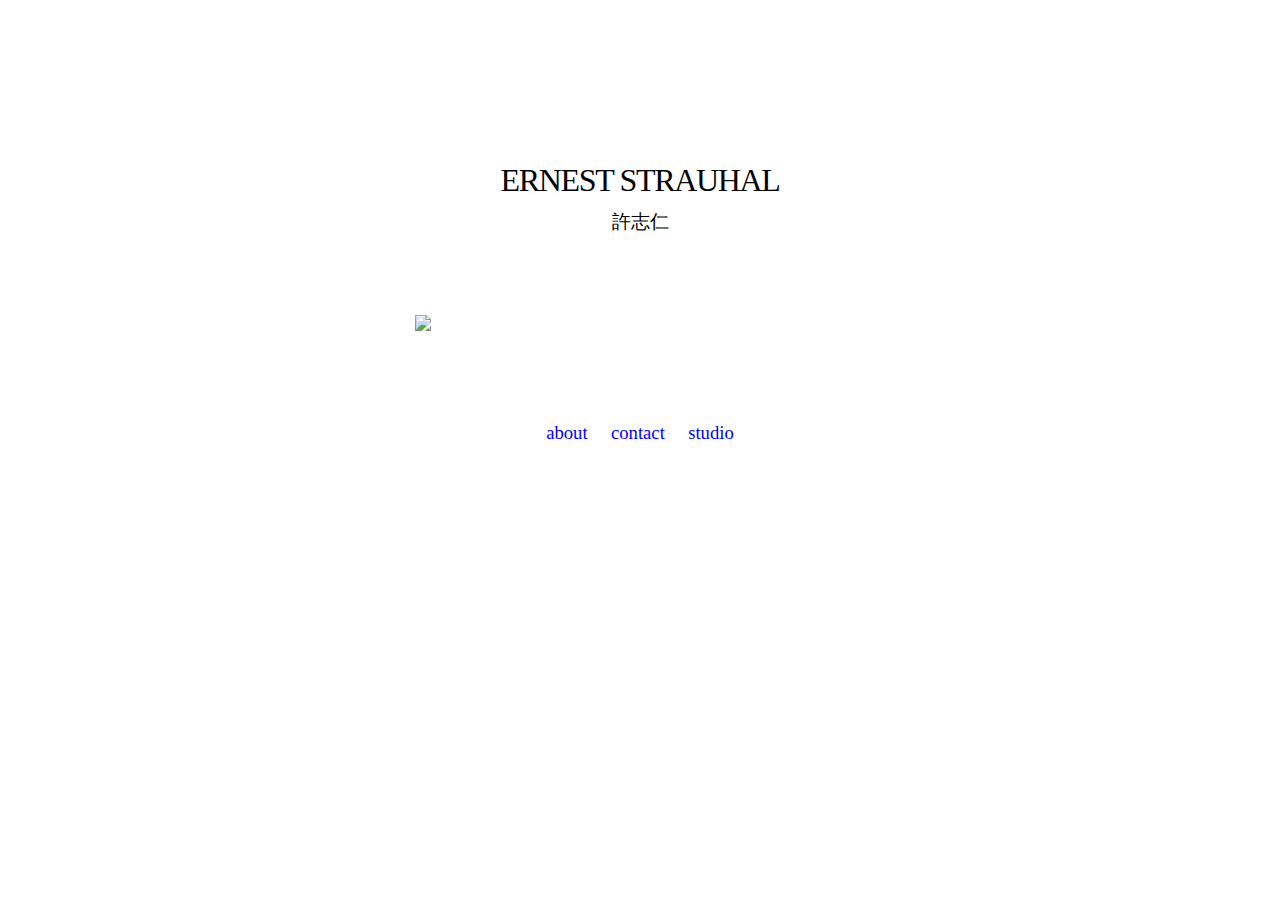
==== index.html @ 5dcdcf38 "jk" ====
<!DOCTYPE html>
<html lang="en">
<head>
	<meta charset="utf-8">
	<meta http-equiv="X-UA-Compatible" content="IE=edge">
	<meta name="viewport" content="width=device-width, initial-scale=1">

	<title>ERNEST STRAUHAL 許志仁</title>

	<link rel="stylesheet" href="style.css">
	<link rel="shortcut icon" href="{Favicon}">
	<link rel="alternate" type="application/rss+xml" href="{RSS}">
	<link rel="apple-touch-icon" sizes="180x180" href="/apple-touch-icon.png">
	<link rel="icon" type="image/png" sizes="32x32" href="/favicon-32x32.png">
	<link rel="icon" type="image/png" sizes="16x16" href="/favicon-16x16.png">
	<link rel="manifest" href="/site.webmanifest">

</head>

<body onload="hide()">
	
	<h1>ERNEST STRAUHAL</h1>

	<p>許志仁</p>

	<div id="ernest"><img src="ernest1.png"></div>

	<div id="about">
		<p>Ernest Strauhal b. 2000 San Francisco</a></p><br>
		<img src="passport.png"><br>
		<p>All work © Ernest Strauhal</p><br>
		<p style="color: red;"><a onclick="about()">[x] close</a></p>
	</div>

	<div id="contact">
		<p>Instagram -&nbsp;<a href="https://instagram.com/erneststrauhal">instagram.com/erneststrauhal</a></p>
		<p>Linkedin -&nbsp;<a href="https://linkedin.com/in/erneststrauhal">linkedin.com/in/erneststrauhal</a></p><br>
		<p>Email -&nbsp;<a href="mailto:hello@erneststrauhal.com">hello@erneststrauhal.com</a></p>
		<p>Personal -&nbsp;<a href="mailto:ernest@studiostrauhal.com">ernest@studiostrauhal.com</a></p><br>
		<p>Zoom-&nbsp;<a href="https://zoom.us/j/3034563528">303 456 3528</a></p>
		<p>Facetime -&nbsp;<a href="facetime:hello@erneststrauhal.com">tap here</a></p><br>
		<p style="color: red;"><a onclick="contact()">[x] close</a></p>
	</div>

	<div id="links"><p>
		<a onclick="about()">about</a> &nbsp;&nbsp;&nbsp;
		<a onclick="contact()">contact</a> &nbsp;&nbsp;&nbsp;
		<a href="https://studiostrauhal.com">studio</a>
	</p></div>

</body>
<script src="script.js" defer></script>
</html>
---- style.css ----
body{
	margin-top: 18vh;
	margin-bottom: 150px;
	font-family: times new roman;
	color: black;
	overflow-x: hidden;
	/*fuck your helvetica*/
}

h1{
	font-weight: 200;
	font-size: 24pt;
	letter-spacing: -1pt;
	text-align: center;
}

p{
	line-height: 0.25;
	font-size: 14pt;
	text-decoration: none;
	text-align: center
}

a{
	text-decoration: none;
	text-align: center
	color: #00f;
}

a:hover {
	text-decoration: underline;
	cursor: pointer;
}

a:visited {
	color: #00f;
}

img {
	width: 50vh;
	display: block;
	margin-left: auto;
	margin-right: auto;
}

#ernest img {
	margin-top: 10vh;	
	display: block;
	margin-left: auto;
	margin-right: auto;
}

#about {
	cursor: move;
	position: absolute;
	top: 20vh;
	left: 10vw;
	white-space: nowrap;
	padding: 50px 100px 50px 100px;
	background-color: white;
	outline-style: solid;
	outline-width: 0.1px;
}

#contact {
	cursor: move;
	position: absolute;
	top: 40vh;
	left: 25vw;
	white-space: nowrap;
	padding: 50px 100px 50px 100px;
	background-color: white;
	outline-style: solid;
	outline-width: 0.1px;
}

#links {
	margin-top: 100px;
	color: #00f;
	-webkit-user-select: none;
	-moz-user-select: none;
}

@media screen and (max-width: 600px) {
	img {
		max-width: 75%;
	}

	#about {
		position: absolute;
		top: 10vh;
		left: 1vw;
		width: 80vw;
		white-space: nowrap;
		padding: 50px 30px 60px 30px;
		outline-width: 0.1px;
	}

	#contact {
		position: absolute;
		top: 25vh;
		left: 1vw;
		width: 80vw;
		padding: 50px 30px 60px 30px;
	}
}
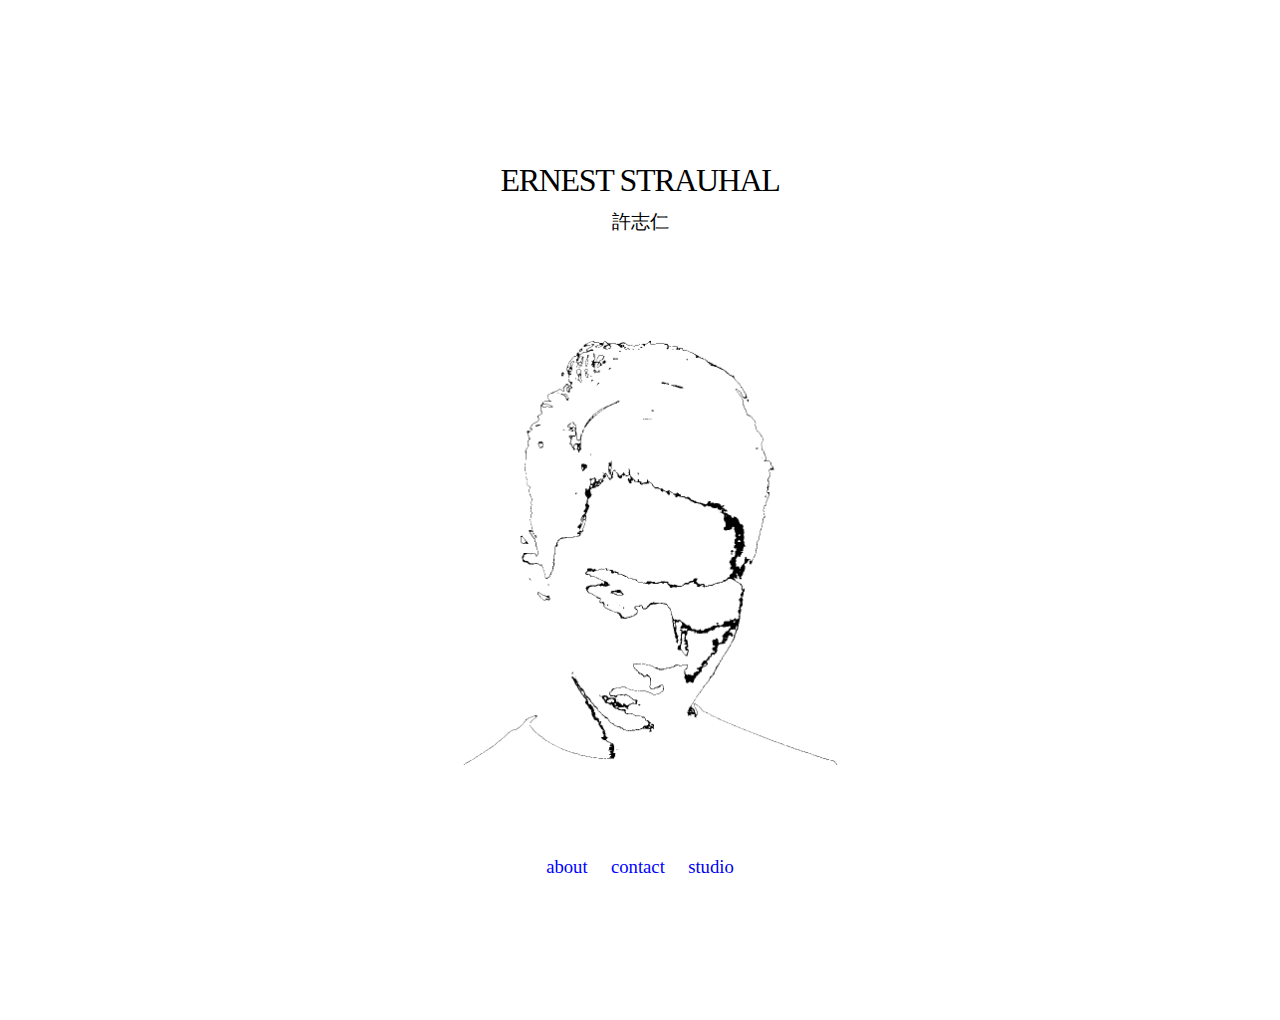
==== commit 1bb1d1ee: "k" ====
--- a/index.html
+++ b/index.html
@@ -23,7 +23,7 @@
 
 	<p>許志仁</p>
 
-	<div id="ernest"><img src="ernest1.png"></div>
+	<div id="ernest"><img src="ernest.png"></div>
 
 	<div id="about">
 		<p>Ernest Strauhal b. 2000 San Francisco</a></p><br>
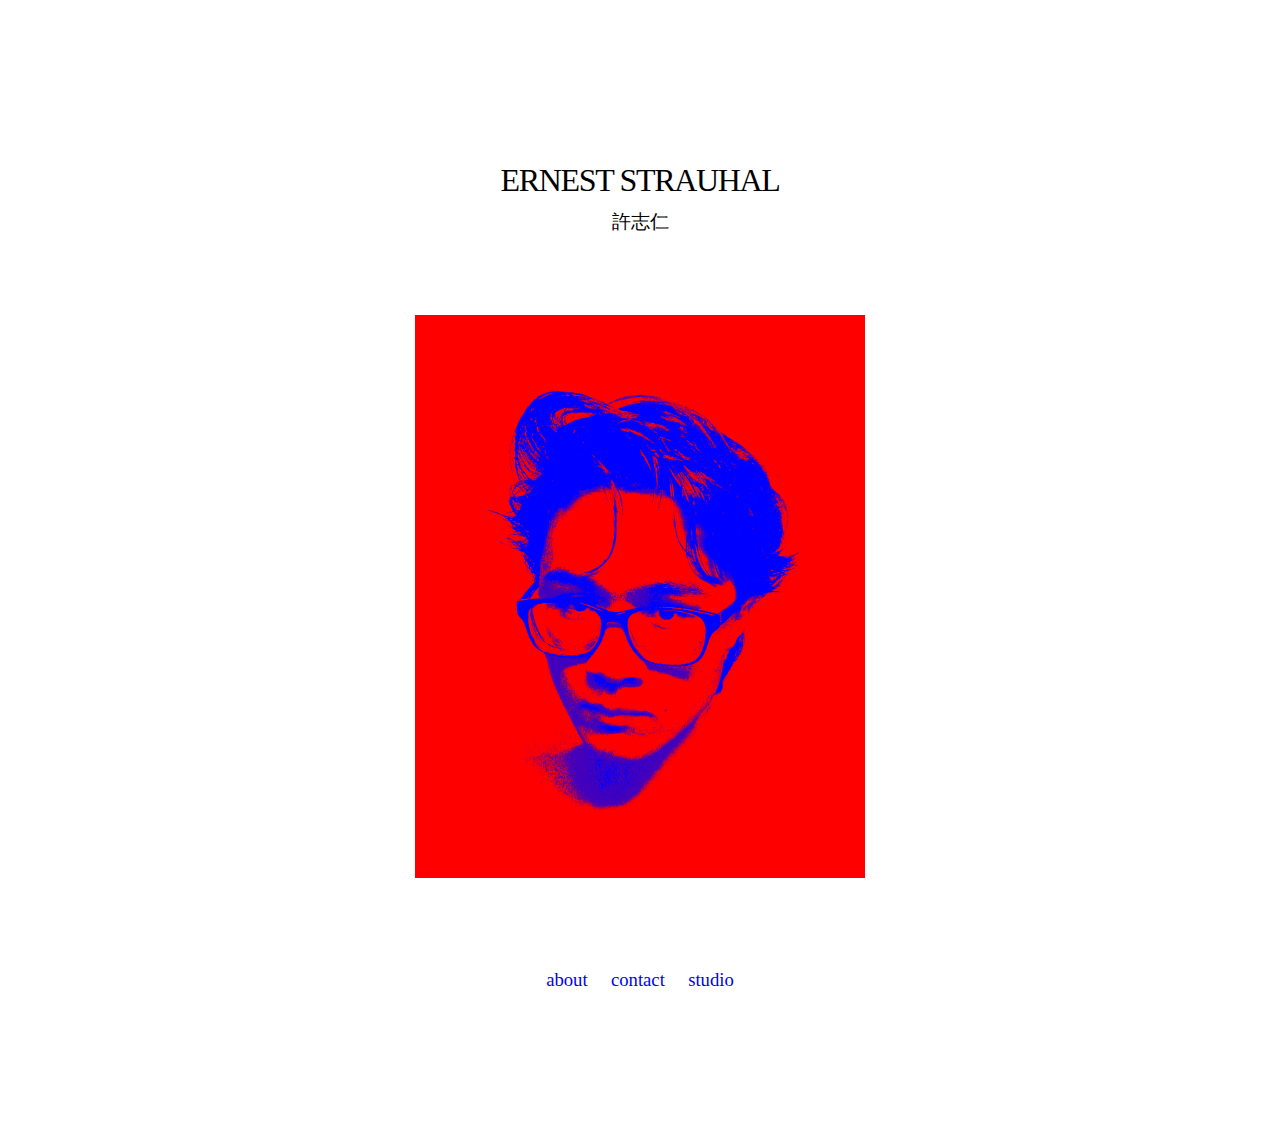
==== commit 27f606a1: "huihuil" ====
--- a/index.html
+++ b/index.html
@@ -23,7 +23,7 @@
 
 	<p>許志仁</p>
 
-	<div id="ernest"><img src="ernest.png"></div>
+	<div id="ernest"><img src="ernest2.png"></div>
 
 	<div id="about">
 		<p>Ernest Strauhal b. 2000 San Francisco</a></p><br>
